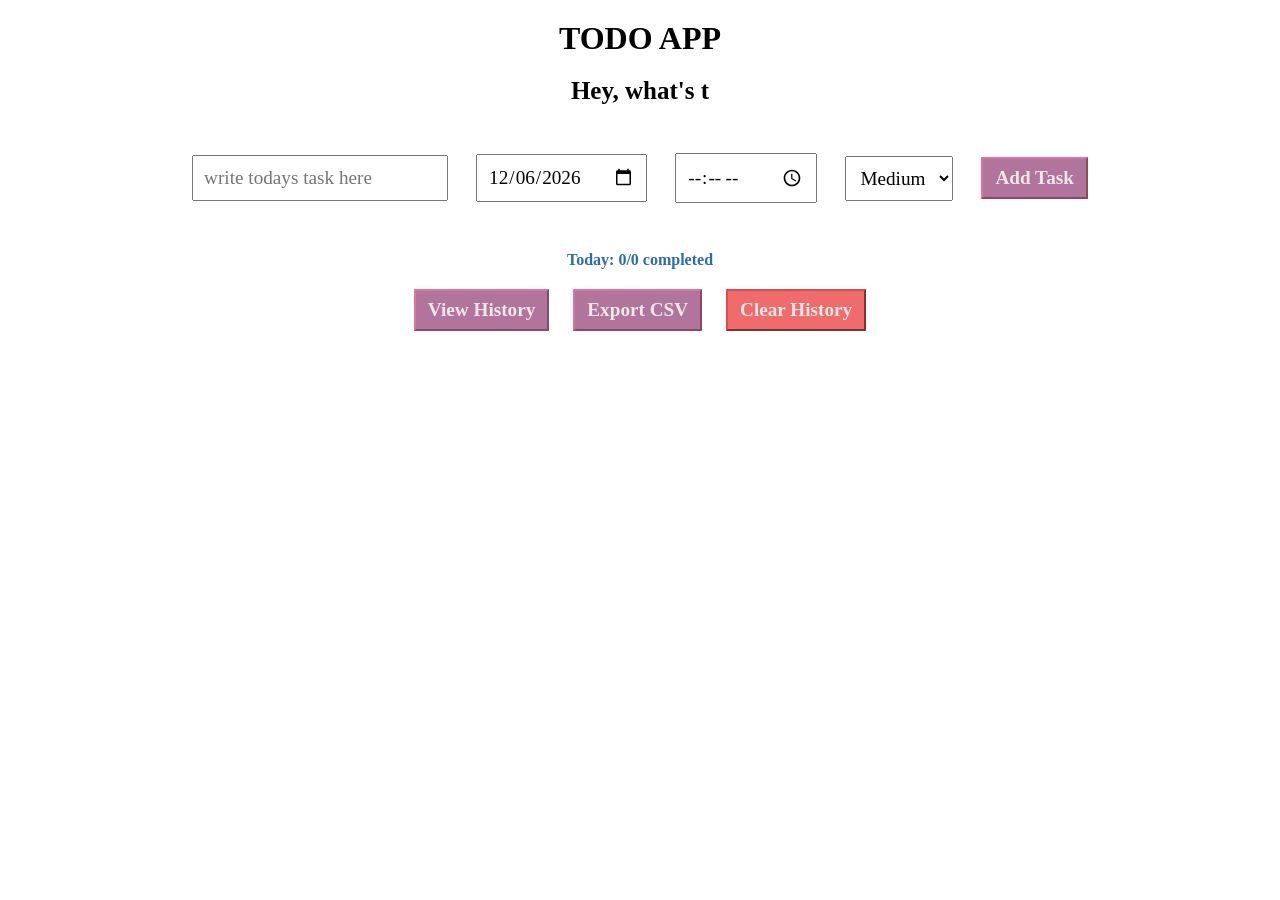
==== indext.html @ 6d3098ba "TOD_App : ade new features" ====
<!DOCTYPE html>
<html lang="en">
<head>
  <meta charset="UTF-8">
  <meta name="viewport" content="width=device-width, initial-scale=1.0">
  <link rel="stylesheet" href="style.css">
  <title>TodoApp</title>
</head>
<body>
  <header> 
 
  <h1 class="hd">TODO APP</h1>
  </header>

   <section>
    <p id="greeting"></p>
  </section>
  <section>
  <div class="input-area">
    <input id="txt-hlder" type="text" placeholder="write todays task here">
    <input id="date-hlder" type="date" aria-label="Set task date">
    <input id="time-hlder" type="time" aria-label="Set time to complete">
    <select id="priority-hlder" aria-label="Select priority">
      <option value="High">High</option>
      <option value="Medium" selected>Medium</option>
      <option value="Low">Low</option>
    </select>
    <input id="btn" type="button" value="Add Task">
  </div>
  <section>
    <ol id="task-list">
    </ol>
    <div id="tracker" aria-live="polite">Today: 0/0 completed</div>
    <div style="text-align:center; margin-top:8px;">
      <button id="view-history">View History</button>
      <button id="export-csv">Export CSV</button>
      <button id="clear-history">Clear History</button>
    </div>
    <div id="progress-chart" style="display:none; margin: 10px auto; width: 80%; max-width: 600px;"></div>
    <div id="progress-heatmap" style="display:none; margin: 10px auto; width: 80%; max-width: 600px;"></div>
    <div id="history-panel" aria-live="polite" style="display:none;">
      <h3 style="text-align:center;">Progress History</h3>
      <ul id="history-list"></ul>
    </div>
  </section>
 
  <script src="script.js"></script>
</body>
</html>
---- style.css ----
*{
  margin: 0%;
  padding: 0%;
  font-family: 'Times New Roman', Times, serif;
}
.hd{
  text-align: center;
  margin-top:20px ;
  font-weight: 800;
  margin-bottom: 20px;
}

.input-area{
  padding: 20px;
  margin: 18px;
  color: rgb(25, 45, 48);
  text-align: center;
  text-decoration: none;
  display: flex;
  justify-content: center;
  gap: 8px;
  align-items: center;
  flex-wrap: wrap;

}

#txt-hlder,
#date-hlder,
#time-hlder,
#priority-hlder{
  padding: 10px;
  margin: 10px;
  font-size: larger;
}
#btn,
#clear-history,
#view-history,
#export-csv{
  color: rgb(240, 231, 231);
  background-color: rgb(177, 116, 157);
  border-color: rgb(224, 117, 153);
  margin: 10px;
  padding: 8px 12px;
  font-size: larger;
  font-weight: 800;
  cursor: pointer;
}
#clear-history{
  background-color: #f06c6c;
  border-color: #d94f4f;
}
#clear-history:hover{
  background-color: #e44d4d;
}
#task-list{
  font-size: 30px;
  font-weight: 800;
  list-style-position: inside; /* keep numbers close to the text */
  display: block;              /* force the list to start on its own line */
  width: 80%;                  /* limit width so it doesn't span full viewport */
  margin: 12px auto 0;         /* sit below inputs and be centered */
  text-align: left;            /* keep each item text left-aligned */
  padding-left: 0;
}

.task-item{
  display: flex;
  align-items: center;
  justify-content: space-between;
  gap: 12px;
  padding: 8px 12px;
  border-bottom: 1px solid rgba(0,0,0,0.06);
}
.task-left{
  display: flex;
  align-items: center;
  gap: 12px;
}
.task-time{
  font-size: 16px;
  color: #444;
  font-weight: 600;
}
.task-date{
  font-size: 14px;
  color: #6b7280;
  padding: 4px 8px;
  border-radius: 6px;
  background: rgba(239,245,255,0.7);
}
.priority-label{
  padding: 4px 8px;
  border-radius: 999px;
  font-size: 14px;
  font-weight: 700;
  text-transform: uppercase;
  color: white;
}
.priority-High{ background: #e53e3e; }
.priority-Medium{ background: #d69e2e; }
.priority-Low{ background: #38a169; }

#progress-heatmap{
  width: 100%;
  min-height: 180px;
  background: #fff8e8;
  border: 1px solid rgba(0,0,0,0.08);
  border-radius: 8px;
  padding: 12px;
}
.heatmap-grid{
  display: grid;
  grid-template-columns: repeat(7, 1fr);
  gap: 6px;
  margin-top: 8px;
}
.heatmap-cell{
  width: 100%;
  padding-top: 100%;
  position: relative;
  border-radius: 4px;
  background: #f0f0f0;
}
.heatmap-cell span{
  position: absolute;
  inset: 0;
  display: flex;
  align-items: center;
  justify-content: center;
  font-size: 12px;
  color: rgba(0,0,0,0.65);
}
.heatmap-cell.level-0{ background: #f7fafc; }
.heatmap-cell.level-1{ background: #c6f6d5; }
.heatmap-cell.level-2{ background: #68d391; }
.heatmap-cell.level-3{ background: #2f855a; }
.heatmap-cell.level-4{ background: #22543d; }
#tracker{
  width: 80%;
  margin: 10px auto;
  text-align: center;
  font-weight: 700;
  color: #2b6cb0;
}
#history-panel{
  width: 80%;
  margin: 10px auto 16px;
  padding: 12px;
  border: 1px solid rgba(0,0,0,0.12);
  border-radius: 8px;
  background: rgba(235, 245, 255, 0.7);
}
#history-list{
  list-style: none;
  padding-left: 0;
}
#history-list li{
  padding: 6px 0;
  border-bottom: 1px solid rgba(0,0,0,0.08);
}
#progress-chart{
  width: 100%;
  min-height: 160px;
  background: #f5faff;
  border: 1px solid rgba(0,0,0,0.08);
  border-radius: 8px;
  padding: 12px;
}
.chart-row{
  display: flex;
  align-items: center;
  gap: 10px;
  margin-bottom: 8px;
}
.chart-label{
  width: 90px;
  font-size: 14px;
  color: #333;
}
.chart-bar-wrap{
  flex: 1;
  background: rgba(33, 150, 243, 0.12);
  border-radius: 999px;
  overflow: hidden;
}
.chart-bar{
  height: 24px;
  background: #1e88e5;
  color: white;
  padding-left: 10px;
  line-height: 24px;
  white-space: nowrap;
}
.history-date{
  margin-bottom: 10px;
}
.history-tasks{
  list-style: none;
  padding-left: 18px;
  margin-top: 6px;
}
.history-task{
  font-size: 14px;
  color: #333;
  margin-bottom: 4px;
}
#greeting{
  color:black;
  font-size:25px ;
  font-weight: 700;
  font-feature-settings: "aalt";
  /* margin-left: 20px; */
  text-align: center;

  
}
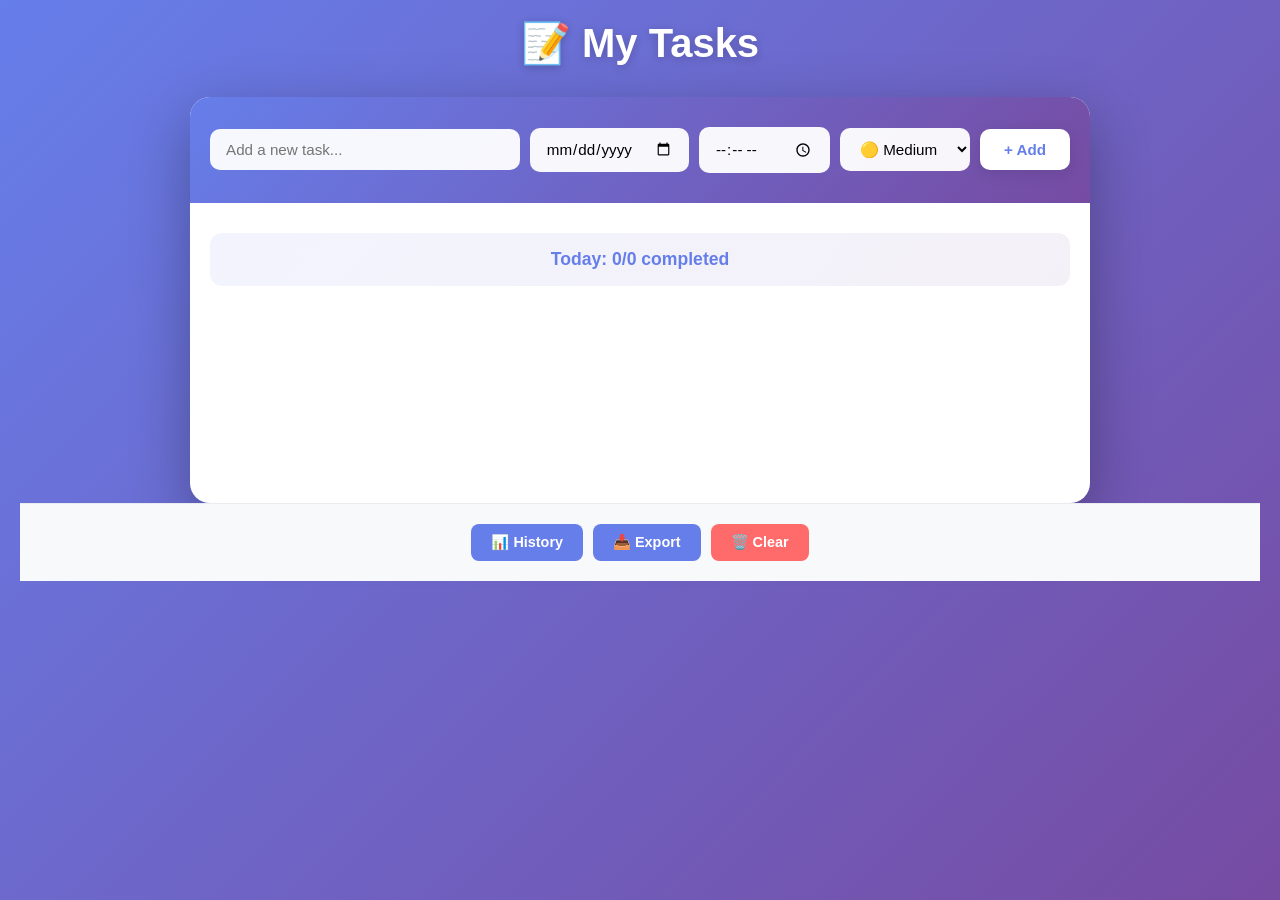
==== commit d2c62dc6: "updated UI look" ====
--- a/indext.html
+++ b/indext.html
@@ -7,43 +7,43 @@
   <title>TodoApp</title>
 </head>
 <body>
-  <header> 
- 
-  <h1 class="hd">TODO APP</h1>
-  </header>
+  <div class="container">
+    <header class="header">
+      <h1 class="hd">📝 My Tasks</h1>
+      <p id="greeting" class="greeting"></p>
+    </header>
+  <section class="main-content">
+      <div class="input-section">
+        <div class="input-area">
+          <input id="txt-hlder" type="text" placeholder="Add a new task..." class="input-field">
+          <input id="date-hlder" type="date" aria-label="Set task date" class="input-field">
+          <input id="time-hlder" type="time" aria-label="Set time to complete" class="input-field">
+          <select id="priority-hlder" aria-label="Select priority" class="input-field">
+            <option value="High">🔴 High</option>
+            <option value="Medium" selected>🟡 Medium</option>
+            <option value="Low">🟢 Low</option>
+          </select>
+          <button id="btn" class="btn-add">+ Add</button>
+        </div>
+      </div>
+  <section class="tasks-section">
+      <div id="tracker" class="tracker" aria-live="polite">Today: 0/0 completed</div>
+        <ol id="task-list" class="task-list"></ol>
+      </div>
 
-   <section>
-    <p id="greeting"></p>
-  </section>
-  <section>
-  <div class="input-area">
-    <input id="txt-hlder" type="text" placeholder="write todays task here">
-    <input id="date-hlder" type="date" aria-label="Set task date">
-    <input id="time-hlder" type="time" aria-label="Set time to complete">
-    <select id="priority-hlder" aria-label="Select priority">
-      <option value="High">High</option>
-      <option value="Medium" selected>Medium</option>
-      <option value="Low">Low</option>
-    </select>
-    <input id="btn" type="button" value="Add Task">
-  </div>
-  <section>
-    <ol id="task-list">
-    </ol>
-    <div id="tracker" aria-live="polite">Today: 0/0 completed</div>
-    <div style="text-align:center; margin-top:8px;">
-      <button id="view-history">View History</button>
-      <button id="export-csv">Export CSV</button>
-      <button id="clear-history">Clear History</button>
-    </div>
-    <div id="progress-chart" style="display:none; margin: 10px auto; width: 80%; max-width: 600px;"></div>
-    <div id="progress-heatmap" style="display:none; margin: 10px auto; width: 80%; max-width: 600px;"></div>
-    <div id="history-panel" aria-live="polite" style="display:none;">
-      <h3 style="text-align:center;">Progress History</h3>
+      <div class="controls-section">
+        <button id="view-history" class="btn-control">📊 History</button>
+        <button id="export-csv" class="btn-control">📥 Export</button>
+        <button id="clear-history" class="btn-control btn-danger">🗑️ Clear</button>
+      </div>
+    </section>
+    <div id="progress-chart" class="panel" style="display:none;"></div>
+    <div id="progress-heatmap" class="panel" style="display:none;"></div>
+    <div id="history-panel" class="panel" aria-live="polite" style="display:none;">
+      <h3>📅 Progress History</h3>
       <ul id="history-list"></ul>
     </div>
-  </section>
- 
+  </div>
   <script src="script.js"></script>
-</body>
+  </body>
 </html>
--- a/style.css
+++ b/style.css
@@ -1,66 +1,165 @@
 *{
-  margin: 0%;
-  padding: 0%;
-  font-family: 'Times New Roman', Times, serif;
-}
+  margin: 0;
+  padding: 0;
+  box-sizing: border-box;
+}
+body{
+  font-family: 'Segoe UI', Tahoma, Geneva, Verdana, sans-serif;
+  background: linear-gradient(135deg, #667eea 0%, #764ba2 100%);
+  min-height: 100vh;
+  padding: 20px;
+}
+
+.container{
+  max-width: 900px;
+  margin: 0 auto;
+}
+
+.header{
+  text-align: center;
+  margin-bottom: 30px;
+  color: white;
+}
+
 .hd{
+  font-size: 2.5rem;
+  font-weight: 700;
+  margin-bottom: 10px;
+  text-shadow: 0 2px 10px rgba(0,0,0,0.2);
+}
+
+.greeting{
+  font-size: 1.1rem;
+  opacity: 0.95;
+  font-weight: 300;
+  letter-spacing: 0.5px;
+}
+
+.main-content{
+  background: white;
+  border-radius: 20px;
+  box-shadow: 0 20px 60px rgba(0,0,0,0.3);
+  overflow: hidden;
+}
+
+.input-section{
+  background: linear-gradient(135deg, #667eea 0%, #764ba2 100%);
+  padding: 30px 20px;
+}
+
+.input-area{
+  display: flex;
+  gap: 10px;
+  align-items: center;
+  justify-content: center;
+  flex-wrap: wrap;
+  max-width: 1000px;
+  margin: 0 auto;
+}
+
+.input-field{
+  padding: 12px 16px;
+  border: none;
+  border-radius: 10px;
+  font-size: 0.95rem;
+  font-family: inherit;
+  outline: none;
+  transition: all 0.3s ease;
+}
+
+.input-field:focus{
+  box-shadow: 0 0 0 3px rgba(102, 126, 234, 0.2);
+}
+
+#txt-hlder{
+  flex: 1.5;
+  min-width: 150px;
+  background: rgba(255,255,255,0.95);
+}
+
+#date-hlder,
+#time-hlder{
+  background: rgba(255,255,255,0.95);
+  min-width: 120px;
+}
+
+#priority-hlder{
+  background: rgba(255,255,255,0.95);
+  min-width: 120px;
+  cursor: pointer;
+}
+.btn-add{
+  padding: 12px 24px;
+  background: white;
+  color: #667eea;
+  border: none;
+  border-radius: 10px;
+  font-weight: 700;
+  font-size: 0.95rem;
+  cursor: pointer;
+  transition: all 0.3s ease;
+  box-shadow: 0 4px 15px rgba(0,0,0,0.1);
+}
+
+.btn-add:hover{
+  transform: translateY(-2px);
+  box-shadow: 0 6px 20px rgba(0,0,0,0.15);
+}
+
+.tasks-section{
+  padding: 30px 20px;
+  min-height: 300px;
+}
+
+.tracker{
+  background: linear-gradient(135deg, #667eea15, #764ba215);
+  padding: 16px;
+  border-radius: 12px;
   text-align: center;
-  margin-top:20px ;
-  font-weight: 800;
+  font-weight: 600;
+  color: #667eea;
   margin-bottom: 20px;
-}
-
-.input-area{
+  font-size: 1.1rem;
+}
+
+.controls-section{
+  display: flex;
+  gap: 10px;
   padding: 20px;
-  margin: 18px;
-  color: rgb(25, 45, 48);
-  text-align: center;
-  text-decoration: none;
-  display: flex;
   justify-content: center;
-  gap: 8px;
-  align-items: center;
   flex-wrap: wrap;
-
-}
-
-#txt-hlder,
-#date-hlder,
-#time-hlder,
-#priority-hlder{
-  padding: 10px;
-  margin: 10px;
-  font-size: larger;
-}
-#btn,
-#clear-history,
-#view-history,
-#export-csv{
-  color: rgb(240, 231, 231);
-  background-color: rgb(177, 116, 157);
-  border-color: rgb(224, 117, 153);
-  margin: 10px;
-  padding: 8px 12px;
-  font-size: larger;
-  font-weight: 800;
-  cursor: pointer;
-}
-#clear-history{
-  background-color: #f06c6c;
-  border-color: #d94f4f;
-}
-#clear-history:hover{
-  background-color: #e44d4d;
-}
-#task-list{
-  font-size: 30px;
-  font-weight: 800;
-  list-style-position: inside; /* keep numbers close to the text */
-  display: block;              /* force the list to start on its own line */
-  width: 80%;                  /* limit width so it doesn't span full viewport */
-  margin: 12px auto 0;         /* sit below inputs and be centered */
-  text-align: left;            /* keep each item text left-aligned */
-  padding-left: 0;
+  background: #f8f9fa;
+  border-top: 1px solid #e9ecef;
+}
+
+.btn-control{
+  padding: 10px 20px;
+  background: #667eea;
+  color: white;
+  border: none;
+  border-radius: 8px;
+  cursor: pointer;
+  font-weight: 600;
+  font-size: 0.9rem;
+  transition: all 0.3s ease;
+}
+
+.btn-control:hover{
+  background: #5568d3;
+  transform: translateY(-2px);
+  box-shadow: 0 4px 12px rgba(102,126,234,0.3);
+}
+
+.btn-danger{
+  background: #ff6b6b !important;
+}
+
+.btn-danger:hover{
+  background: #ff5252 !important;
+}
+.task-list{
+  list-style: none;
+  padding: 0;
 }
 
 .task-item{
@@ -68,149 +167,195 @@
   align-items: center;
   justify-content: space-between;
   gap: 12px;
-  padding: 8px 12px;
-  border-bottom: 1px solid rgba(0,0,0,0.06);
+  padding: 16px;
+  margin-bottom: 10px;
+  background: #f8f9fa;
+  border-radius: 12px;
+  border-left: 4px solid #667eea;
+  transition: all 0.3s ease;
+}
+
+.task-item:hover{
+  box-shadow: 0 4px 12px rgba(102,126,234,0.15);
+  transform: translateX(4px);
+}
+
+.task-item input[type="checkbox"]{
+  width: 22px;
+  height: 22px;
+  cursor: pointer;
+  accent-color: #667eea;
 }
 .task-left{
   display: flex;
   align-items: center;
   gap: 12px;
+  flex: 1;
+}
+
+.task-left span{
+  font-size: 1rem;
+  color: #333;
+}
+
+.task-left span:first-of-type{
+  flex: 1;
 }
 .task-time{
-  font-size: 16px;
-  color: #444;
-  font-weight: 600;
+  font-size: 0.9rem;
+  color: #667eea;
+  font-weight: 600;
+  min-width: 70px;
 }
 .task-date{
-  font-size: 14px;
-  color: #6b7280;
-  padding: 4px 8px;
+  font-size: 0.85rem;
+  color: #764ba2;
+  padding: 4px 10px;
   border-radius: 6px;
-  background: rgba(239,245,255,0.7);
+  background: #f0e6ff;
+  font-weight: 500;
 }
 .priority-label{
-  padding: 4px 8px;
-  border-radius: 999px;
-  font-size: 14px;
+  padding: 4px 10px;
+  border-radius: 20px;
+  font-size: 0.75rem;
   font-weight: 700;
   text-transform: uppercase;
   color: white;
 }
-.priority-High{ background: #e53e3e; }
-.priority-Medium{ background: #d69e2e; }
-.priority-Low{ background: #38a169; }
+
+.priority-High{ background: #ff6b6b; }
+.priority-Medium{ background: #ffd93d; color: #333; }
+.priority-Low{ background: #51cf66; }
+
+.task-item button{
+  padding: 6px 12px;
+  background: #ff6b6b;
+  color: white;
+  border: none;
+  border-radius: 6px;
+  cursor: pointer;
+  font-size: 0.85rem;
+  font-weight: 600;
+  transition: all 0.2s ease;
+}
+
+.task-item button:hover{
+  background: #ff5252;
+  transform: scale(1.05);
+}
+
+.panel{
+  background: white;
+  margin: 20px auto;
+  max-width: 800px;
+  border-radius: 15px;
+  padding: 25px;
+  box-shadow: 0 10px 40px rgba(0,0,0,0.1);
+}
+
+.panel h3{
+  color: #667eea;
+  margin-bottom: 15px;
+  font-size: 1.3rem;
+}
+
+#history-list{
+  list-style: none;
+}
+
+.history-date{
+  padding: 12px 0;
+  border-bottom: 1px solid #e9ecef;
+}
+
+.history-date strong{
+  color: #667eea;
+}
+
+.history-tasks{
+  list-style: none;
+  padding-left: 20px;
+  margin-top: 8px;
+}
+
+.history-task{
+  font-size: 0.9rem;
+  color: #555;
+  padding: 6px 0;
+}
+
+#progress-chart{
+  background: white;
+  border-radius: 15px;
+  margin: 20px auto !important;
+  max-width: 800px !important;
+  box-shadow: 0 10px 40px rgba(0,0,0,0.1);
+}
+
+.chart-row{
+  display: flex;
+  align-items: center;
+  gap: 15px;
+  margin-bottom: 12px;
+}
+
+.chart-label{
+  width: 100px;
+  font-size: 0.9rem;
+  color: #667eea;
+  font-weight: 600;
+}
+
+.chart-bar-wrap{
+  flex: 1;
+  background: rgba(102, 126, 234, 0.1);
+  border-radius: 8px;
+  overflow: hidden;
+  height: 28px;
+}
+
+.chart-bar{
+  height: 100%;
+  background: linear-gradient(90deg, #667eea, #764ba2);
+  color: white;
+  display: flex;
+  align-items: center;
+  padding-left: 12px;
+  font-weight: 600;
+  font-size: 0.85rem;
+}
 
 #progress-heatmap{
-  width: 100%;
-  min-height: 180px;
-  background: #fff8e8;
-  border: 1px solid rgba(0,0,0,0.08);
-  border-radius: 8px;
-  padding: 12px;
+  margin: 20px auto !important;
+  max-width: 800px !important;
 }
 .heatmap-grid{
   display: grid;
   grid-template-columns: repeat(7, 1fr);
-  gap: 6px;
-  margin-top: 8px;
-}
+  gap: 8px;
+  margin-top: 15px;
+}
+
 .heatmap-cell{
-  width: 100%;
-  padding-top: 100%;
-  position: relative;
-  border-radius: 4px;
-  background: #f0f0f0;
-}
-.heatmap-cell span{
-  position: absolute;
-  inset: 0;
+  aspect-ratio: 1;
+  border-radius: 8px;
   display: flex;
   align-items: center;
   justify-content: center;
-  font-size: 12px;
-  color: rgba(0,0,0,0.65);
-}
-.heatmap-cell.level-0{ background: #f7fafc; }
+  font-size: 0.75rem;
+  font-weight: 600;
+  cursor: pointer;
+  transition: all 0.2s ease;
+}
+
+.heatmap-cell:hover{
+  transform: scale(1.1);
+}
+
+.heatmap-cell.level-0{ background: #f0f0f0; }
 .heatmap-cell.level-1{ background: #c6f6d5; }
 .heatmap-cell.level-2{ background: #68d391; }
-.heatmap-cell.level-3{ background: #2f855a; }
-.heatmap-cell.level-4{ background: #22543d; }
-#tracker{
-  width: 80%;
-  margin: 10px auto;
-  text-align: center;
-  font-weight: 700;
-  color: #2b6cb0;
-}
-#history-panel{
-  width: 80%;
-  margin: 10px auto 16px;
-  padding: 12px;
-  border: 1px solid rgba(0,0,0,0.12);
-  border-radius: 8px;
-  background: rgba(235, 245, 255, 0.7);
-}
-#history-list{
-  list-style: none;
-  padding-left: 0;
-}
-#history-list li{
-  padding: 6px 0;
-  border-bottom: 1px solid rgba(0,0,0,0.08);
-}
-#progress-chart{
-  width: 100%;
-  min-height: 160px;
-  background: #f5faff;
-  border: 1px solid rgba(0,0,0,0.08);
-  border-radius: 8px;
-  padding: 12px;
-}
-.chart-row{
-  display: flex;
-  align-items: center;
-  gap: 10px;
-  margin-bottom: 8px;
-}
-.chart-label{
-  width: 90px;
-  font-size: 14px;
-  color: #333;
-}
-.chart-bar-wrap{
-  flex: 1;
-  background: rgba(33, 150, 243, 0.12);
-  border-radius: 999px;
-  overflow: hidden;
-}
-.chart-bar{
-  height: 24px;
-  background: #1e88e5;
-  color: white;
-  padding-left: 10px;
-  line-height: 24px;
-  white-space: nowrap;
-}
-.history-date{
-  margin-bottom: 10px;
-}
-.history-tasks{
-  list-style: none;
-  padding-left: 18px;
-  margin-top: 6px;
-}
-.history-task{
-  font-size: 14px;
-  color: #333;
-  margin-bottom: 4px;
-}
-#greeting{
-  color:black;
-  font-size:25px ;
-  font-weight: 700;
-  font-feature-settings: "aalt";
-  /* margin-left: 20px; */
-  text-align: center;
-
-  
-}
+.heatmap-cell.level-3{ background: #2f855a; color: white; }
+.heatmap-cell.level-4{ background: #1b4332; color: white; }
+
